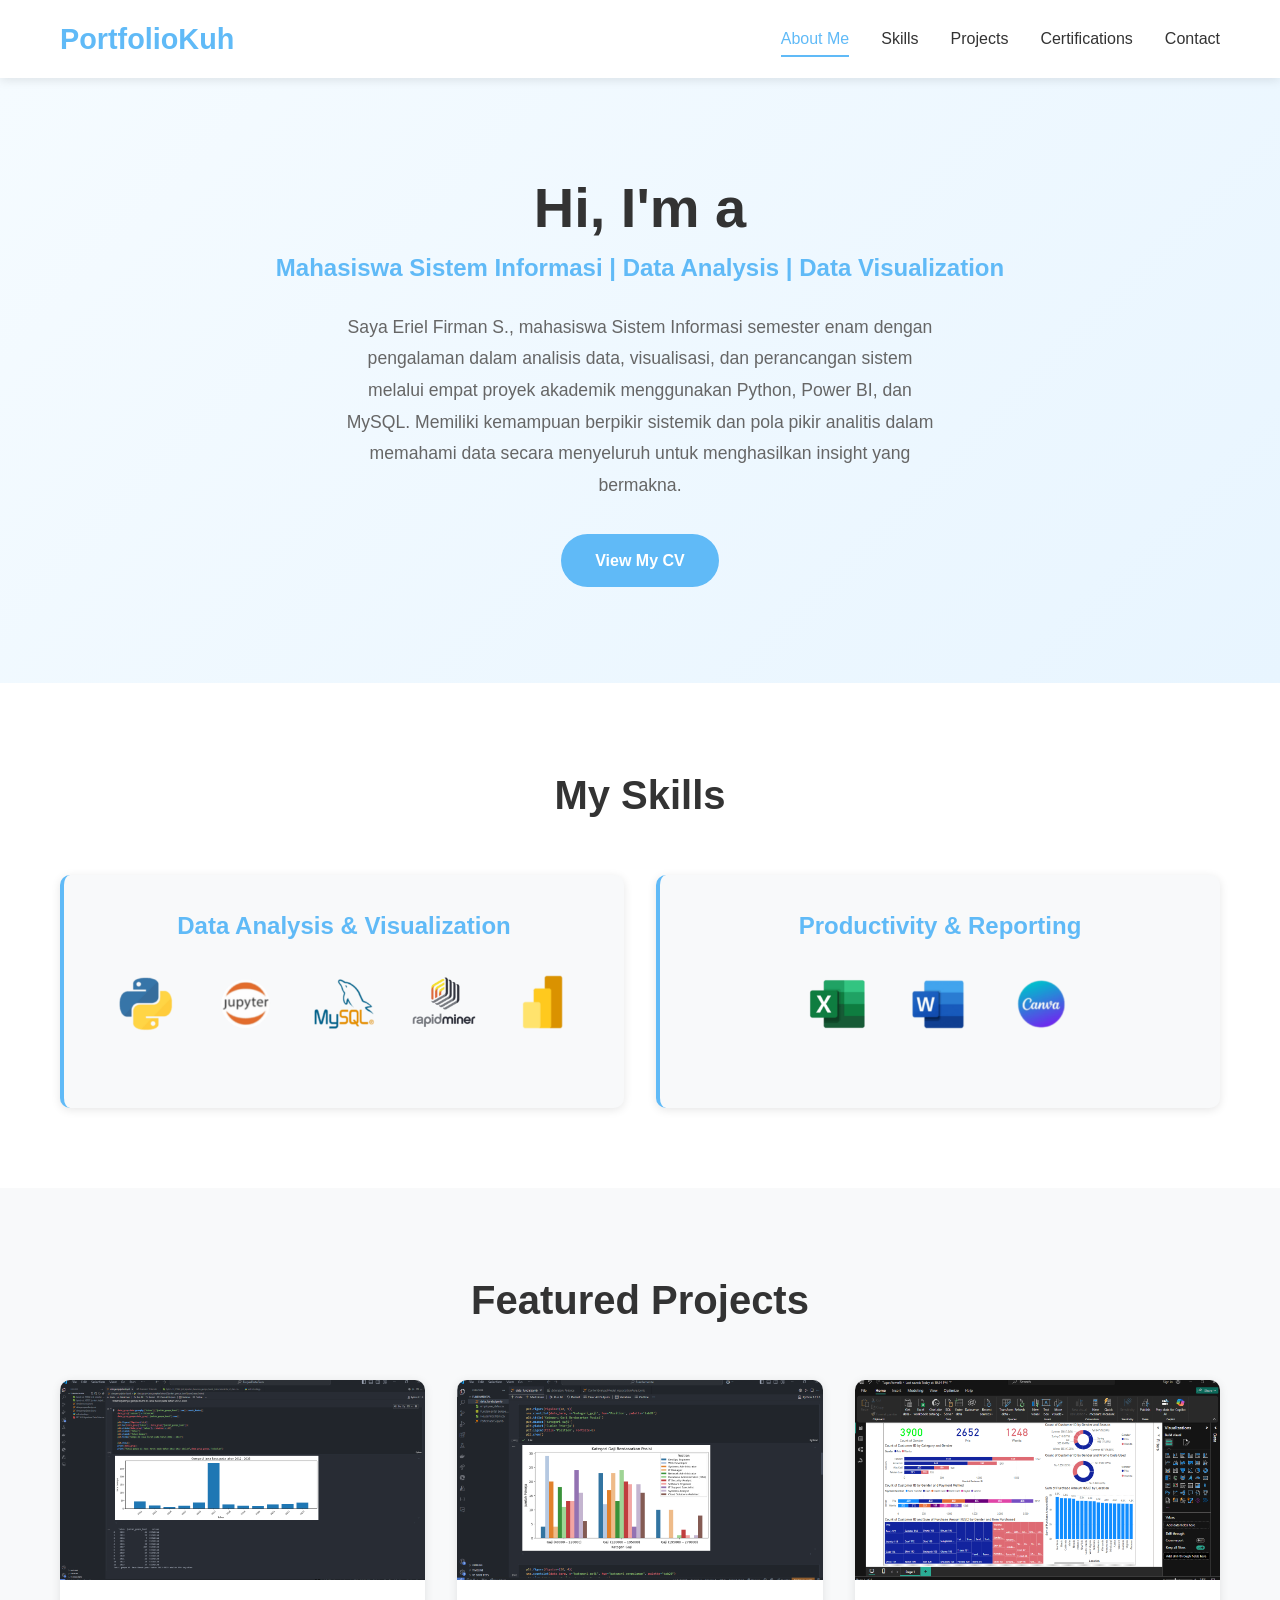
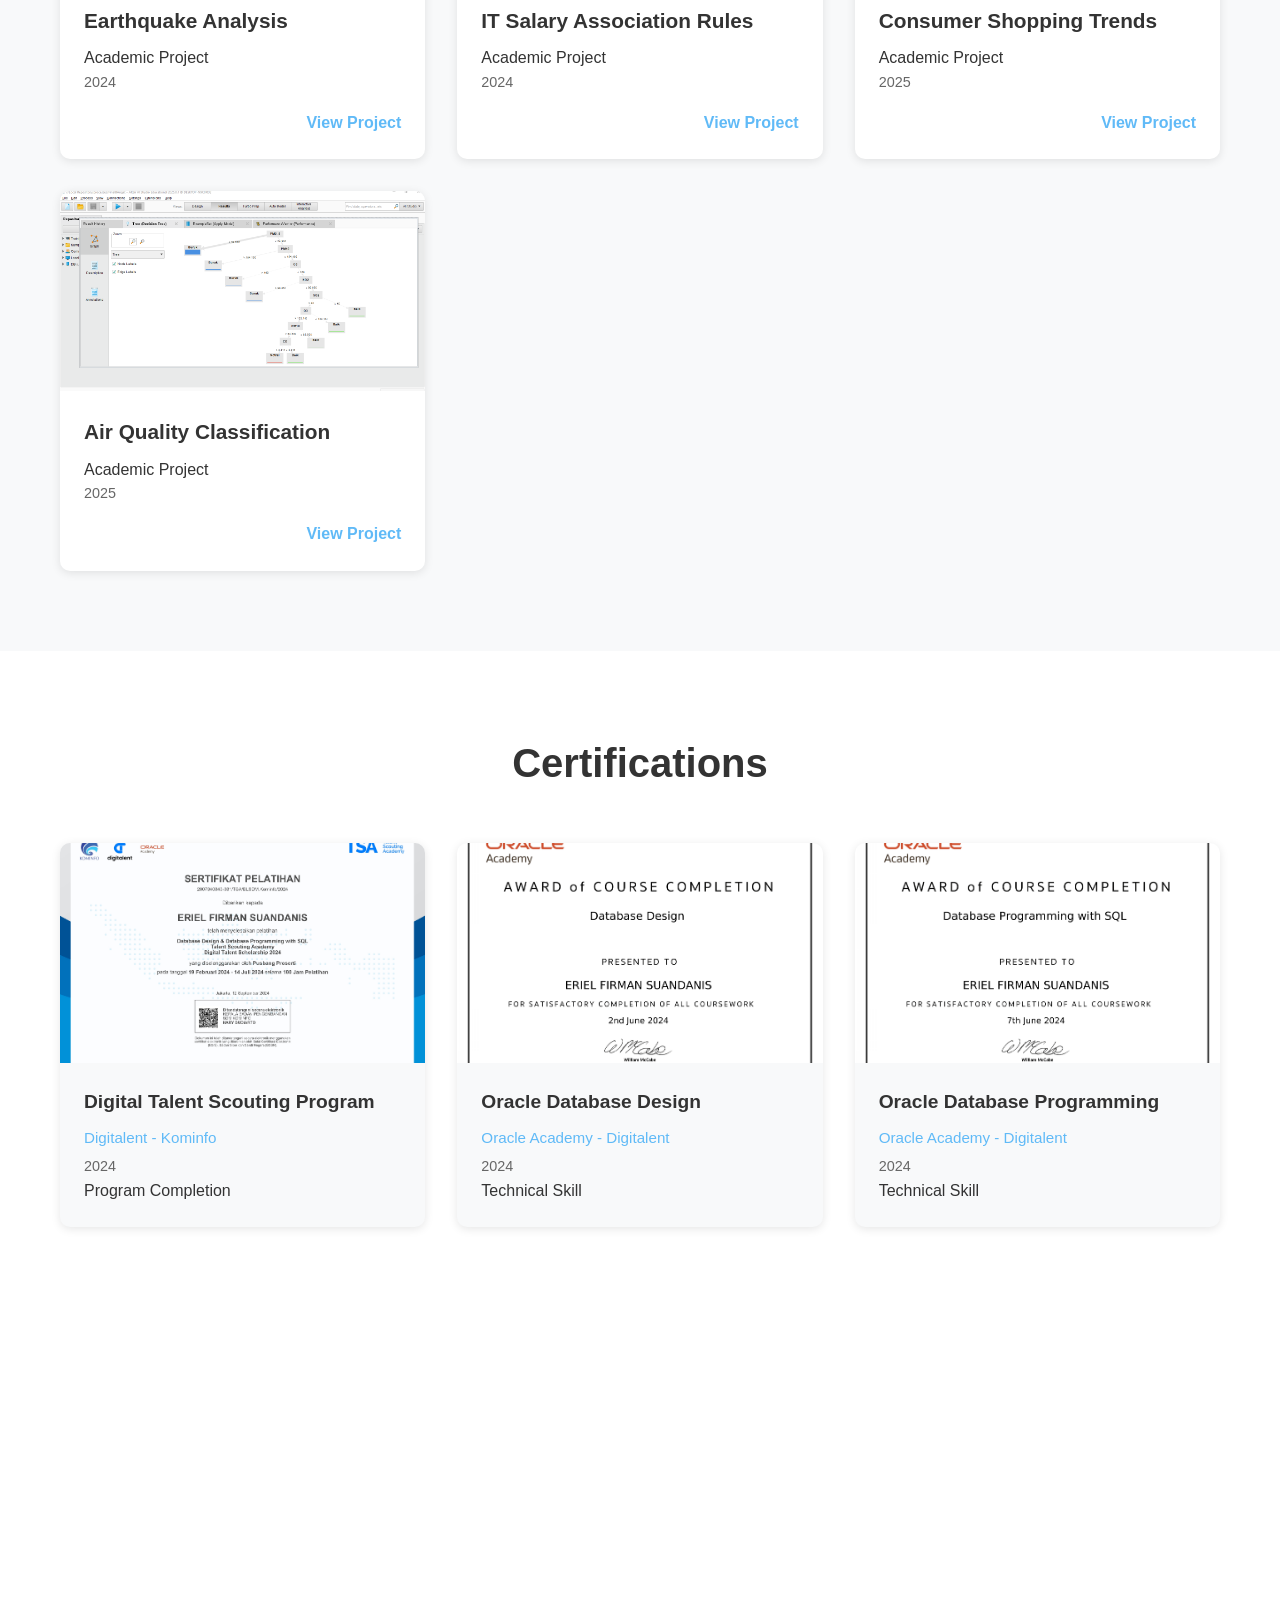
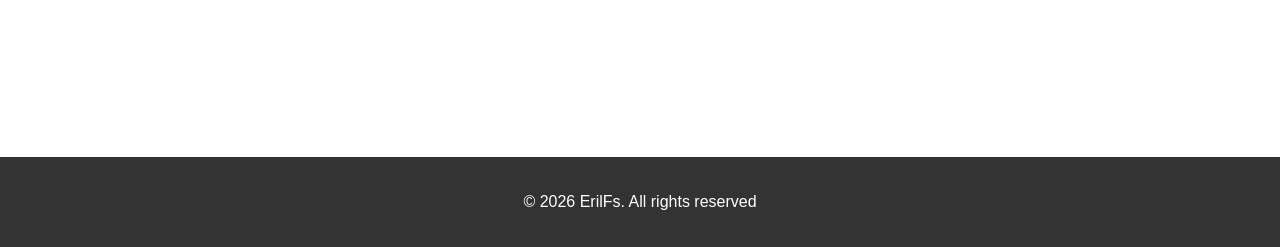
==== index.html @ 5ef0246b "adding en ver" ====
<!DOCTYPE html>
<html lang="id">
<head>
    <meta charset="UTF-8">
    <meta name="viewport" content="width=device-width, initial-scale=1.0">
    <title>Portfolio - Data Analyst</title>
    <link rel="stylesheet" href="dsesign.css">
</head>
<body>
    
    <!-- Navigation -->
<nav class="navbar">
    <div class="container">
        <div class="nav-brand">PortfolioKuh</div>
        
        <!-- Hamburger button (mobile only) -->
        <button class="hamburger" id="hamburger">
            <span></span>
            <span></span>
            <span></span>
        </button>
        
        <ul class="nav-links" id="navLinks">
            <li><a href="#home">About Me</a></li>
            <li><a href="#skill">Skills</a></li>
            <li><a href="#projects">Projects</a></li>
            <li><a href="#certifications">Certifications</a></li>
            <li><a href="#contact">Contact</a></li>
        </ul>
    </div>
</nav>

    <!-- Hero Section -->
    <section id="home" class="hero">
        <div class="container">
            <div class="hero-content fade-in">
                <h1>Hi, I'm</h1>
                <p class="subtitle">Mahasiswa Sistem Informasi | Data Analysis | Data Visualization</p>
                <p class="hero-description">
                    Saya Eriel Firman S., mahasiswa Sistem Informasi semester enam dengan pengalaman dalam analisis data, 
                    visualisasi, dan perancangan sistem melalui empat proyek akademik menggunakan Python, Power BI, 
                    dan MySQL. Memiliki kemampuan berpikir sistemik dan pola pikir analitis dalam memahami data 
                    secara menyeluruh untuk menghasilkan insight yang bermakna.
                </p>
                <div class="hero-buttons">
                    <a href="assets/CV-Ryl.pdf" class="btn btn-primary" target="_blank" rel="noopener noreferrer">View My CV</a>
                </div>
            </div>
        </div>
    </section>

    <!-- Skill Section -->
<section id="skill" class="skill">
    <div class="container">
        <h2>My Skills</h2>
        <div class="skill-grid">
            <div class="skill-card fade-in-up">
                <h3>Data Analysis & Visualization</h3>
                <div class="skill-icons-grid">
                    <div class="skill-icon-item">
                        <img src="assets/iconapps/Python.png" alt="Python" />
                        <span>Python</span>
                    </div>
                    <div class="skill-icon-item">
                        <img src="assets/iconapps/Jupyter.png" alt="Jupyter Notebook" />
                        <span>Jupyter Notebook</span>
                    </div>
                    <div class="skill-icon-item">
                        <img src="assets/iconapps/MySQL.png" alt="MySQL" />
                        <span>MySQL</span>
                    </div>
                    <div class="skill-icon-item">
                        <img src="assets/iconapps/RapidMiner.png" alt="RapidMiner" />
                        <span>RapidMiner</span>
                    </div>
                    <div class="skill-icon-item">
                        <img src="assets/iconapps/PowerBI.png" alt="Power BI" />
                        <span>Power BI</span>
                    </div>
                </div>
            </div>

            <div class="skill-card fade-in-up">
                <h3>Productivity & Reporting</h3>
                <div class="skill-icons-grid">
                      <div class="skill-icon-item">
                        <img src="assets/iconapps/Excel.png" alt="Excel" />
                        <span>Excel</span>
                    </div>
                    <div class="skill-icon-item">
                        <img src="assets/iconapps/Word.png" alt="Word" />
                        <span>Word</span>
                    </div>
                    <div class="skill-icon-item">
                        <img src="assets/iconapps/Canva.png" alt="Canva" />
                        <span>Canva</span>
                    </div>
                </div>
            </div>
        </div>
    </div>
</section>
<!-- Projects Section -->
<section id="projects" class="projects">
    <div class="container">
        <h2>Featured Projects</h2>
        <div class="projects-grid">
            <!-- Earthquake Analysis -->
            <div class="project-card">
                <div class="project-image">
                    <img src="assets/images/earthquake-analysis.png" alt="Earthquake Analysis">
                </div>
                <div class="project-content">
                    <h3>Earthquake Analysis</h3>
                    <p class="project-category">Academic Project</p>
                    <p class="project-date">2024</p>
                    <div style="text-align: right;">
                        <a href="projects/earthquake-analysis.html" class="btn btn-link">View Project</a>
                    </div>
                </div>
            </div>

            <!-- IT Salary Association -->
            <div class="project-card">
                <div class="project-image">
                    <img src="assets/images/it-salary-association-rule.png" alt="IT Salary Association">
                </div>
                <div class="project-content">
                    <h3>IT Salary Association Rules</h3>
                    <p class="project-category">Academic Project</p>
                    <p class="project-date">2024</p>
                    <div style="text-align: right;">
                        <a href="projects/it-salary-association-rule.html" class="btn btn-link">View Project</a>
                    </div>
                </div>
            </div>

            <!-- Consumer Shopping -->
            <div class="project-card">
                <div class="project-image">
                    <img src="assets/images/consumer-shopping.png" alt="Consumer Shopping">
                </div>
                <div class="project-content">
                    <h3>Consumer Shopping Trends</h3>
                    <p class="project-category">Academic Project</p>
                    <p class="project-date">2025</p>
                    <div style="text-align: right;">
                        <a href="projects/consumer-shopping.html" class="btn btn-link">View Project</a>
                    </div>
                </div>
            </div>

            <!-- Air Quality Classification -->
            <div class="project-card">
                <div class="project-image">
                    <img src="assets/images/air-quality-classification.png" alt="Air Quality">
                </div>
                <div class="project-content">
                    <h3>Air Quality Classification</h3>
                    <p class="project-category">Academic Project</p>
                    <p class="project-date">2025</p>
                    <div style="text-align: right;">
                        <a href="projects/air-quality-classification.html" class="btn btn-link">View Project</a>
                    </div>
                </div>
            </div>
        </div>
    </div>
</section>

<!-- Certifications Section -->
<section id="certifications" class="certifications">
    <div class="container">
        <h2>Certifications</h2>
        <div class="certifications-grid">
            
            <!-- Certificate 1 -->
            <div class="cert-card">
                <div class="cert-image">
                    <img src="assets/images/digitalentdts.jpg" alt="Digital Talent Scouting">
                    <div class="cert-overlay">
                        <button class="btn-view" onclick="openCertModal('cert1')">View Certificate</button>
                    </div>
                </div>
                <div class="cert-content">
                    <h3>Digital Talent Scouting Program</h3>
                    <p class="cert-issuer">Digitalent - Kominfo</p>
                    <p class="cert-date">2024</p>
                    <span class="cert-tag">Program Completion</span>
                </div>
            </div>

            <div class="cert-card">
                <div class="cert-image">
                    <img src="assets/images/oracledatabasedesign.jpg" alt="Database Design">
                    <div class="cert-overlay">
                        <button class="btn-view" onclick="openCertModal('cert2')">View Certificate</button>
                    </div>
                </div>
                <div class="cert-content">
                    <h3>Oracle Database Design</h3>
                    <p class="cert-issuer">Oracle Academy - Digitalent</p>
                    <p class="cert-date">2024</p>
                    <span class="cert-tag">Technical Skill</span>
                </div>
            </div>

            <div class="cert-card">
                <div class="cert-image">
                    <img src="assets/images/oracledatabaseprogrammingsql.jpg" alt="Database Programming">
                    <div class="cert-overlay">
                        <button class="btn-view" onclick="openCertModal('cert3')">View Certificate</button>
                    </div>
                </div>
                <div class="cert-content">
                    <h3>Oracle Database Programming</h3>
                    <p class="cert-issuer">Oracle Academy - Digitalent</p>
                    <p class="cert-date">2024</p>
                    <span class="cert-tag">Technical Skill</span>
                </div>
            </div>
        </div>
    </div>
</section>
<!-- Modal untuk view certificate fullscreen -->
<div id="certModal" class="cert-modal">
    <span class="cert-close" onclick="closeCertModal()">&times;</span>
    <img class="cert-modal-content" id="certModalImg">
</div>
    <!-- Contact Section -->
    <section id="contact" class="contact">
        <div class="container">
            <h2>Get In Touch</h2>
            <p>Feel free to reach out to me for collaboration or inquiries ;)</p>
            <div class="contact-links">
                <a href="mailto:steelblack222@gmail.com" class="btn btn-secondary">Gmail</a>
                <a href="https://github.com/RylLFs" class="btn btn-secondary" target="_blank">GitHub</a>
                <a href="https://linkedin.com/in/eriel-firman-s" class="btn btn-secondary" target="_blank">LinkedIn</a>
                <a href="https://www.instagram.com/ryll.fansuiss27/" class="btn btn-secondary" target="_blank">Instagram</a>
            </div>
        </div>
    </section>

    <!-- Footer -->
    <footer class="footer">
        <div class="container">
            <p>&copy; 2026 ErilFs. All rights reserved</p>
        </div>
    </footer>

    <script src="animation-simple.js"></script>
</body>
</html>
---- dsesign.css ----
/* ============================================
   GLOBAL STYLES
   ============================================ */

* {
    margin: 0;
    padding: 0;
    box-sizing: border-box;
}

:root {
    --primary-color: #60BAF7;
    --primary-dark: #0d7bb7;
    --text-color: #333;
    --text-light: #666;
    --bg-light: #f8f9fa;
    --white: #ffffff;
    --border-color: #e0e0e0;
    --shadow: 0 2px 10px rgba(0, 0, 0, 0.1);
    --shadow-lg: 0 10px 30px rgba(0, 0, 0, 0.15);
}

body {
    font-family: 'Segoe UI', Tahoma, Geneva, Verdana, sans-serif;
    line-height: 1.6;
    color: var(--text-color);
    background-color: var(--white);
}

.container {
    max-width: 1200px;
    margin: 0 auto;
    padding: 0 20px;
}

/* ============================================
   NAVIGATION
   ============================================ */

/* ============================================
   NAVIGATION
   ============================================ */

.navbar {
    background-color: var(--white);
    box-shadow: var(--shadow);
    position: sticky;
    top: 0;
    z-index: 1000;
}

.navbar .container {
    display: flex;
    justify-content: space-between;
    align-items: center;
    padding: 1rem 20px;
}

.nav-brand {
    font-size: 1.8rem;
    font-weight: 700;
    color: var(--primary-color);
}

.nav-links {
    display: flex;
    list-style: none;
    gap: 2rem;
}

.nav-links a {
    text-decoration: none;
    color: var(--text-color);
    font-weight: 500;
    transition: color 0.3s ease;
}

.nav-links a:hover {
    color: var(--primary-color);
}

/* Hamburger button - hidden by default */
.hamburger {
    display: none;
    flex-direction: column;
    gap: 5px;
    background: none;
    border: none;
    cursor: pointer;
    padding: 5px;
}

.hamburger span {
    width: 25px;
    height: 3px;
    background-color: var(--text-color);
    transition: all 0.3s ease;
    border-radius: 2px;
}

/* Hamburger animation saat active */
.hamburger.active span:nth-child(1) {
    transform: rotate(45deg) translate(8px, 8px);
}

.hamburger.active span:nth-child(2) {
    opacity: 0;
}

.hamburger.active span:nth-child(3) {
    transform: rotate(-45deg) translate(7px, -7px);
}
/* ============================================
   HERO SECTION
   ============================================ */

.hero {
    background: linear-gradient(135deg, #f5fbff 0%, #e8f5ff 100%);
    padding: 6rem 0;
    min-height: 600px;
    display: flex;
    align-items: center;
    justify-content: center;
}

.hero-content {
    text-align: center;
}

.hero h1 {
    font-size: 3.5rem;
    margin-bottom: 0.5rem;
    color: var(--text-color);
    line-height: 1.2;
}

.hero .subtitle {
    font-size: 1.5rem;
    color: var(--primary-color);
    margin-bottom: 1.5rem;
    font-weight: 600;
}

.hero-description {
    font-size: 1.1rem;
    color: var(--text-light);
    margin-bottom: 2rem;
    max-width: 600px;
    margin-left: auto;
    margin-right: auto;
    line-height: 1.8;
}

.hero-buttons {
    display: flex;
    gap: 1rem;
    justify-content: center;
    flex-wrap: wrap;
}

/* Typing Animation */
.typing-text {
    display: inline-block;
    border-right: 3px solid var(--primary-color);
    padding-right: 5px;
    animation: typing 3.5s steps(15, end) infinite;
}

@keyframes typing {
    0%, 100% {
        width: 0;
        border-right: 3px solid var(--primary-color);
    }
    50%, 90% {
        width: 15ch;
        border-right: 3px solid var(--primary-color);
    }
    95%, 100% {
        border-right: none;
    }
}

/* ============================================
   BUTTONS
   ============================================ */

.btn {
    padding: 0.75rem 2rem;
    border-radius: 50px;
    text-decoration: none;
    font-weight: 600;
    transition: all 0.3s ease;
    display: inline-block;
    border: 2px solid transparent;
    cursor: pointer;
    font-size: 1rem;
}

.btn-primary {
    background-color: var(--primary-color);
    color: var(--white);
}

.btn-primary:hover {
    background-color: var(--primary-dark);
    transform: translateY(-2px);
    box-shadow: var(--shadow-lg);
}

.btn-secondary {
    background-color: transparent;
    color: var(--primary-color);
    border-color: var(--primary-color);
}

.btn-secondary:hover {
    background-color: var(--primary-color);
    color: var(--white);
    transform: translateY(-2px);
}

.btn-link {
    background-color: transparent;
    color: var(--primary-color);
    border: none;
    padding: 0;
    font-size: 1rem;
}

.btn-link:hover {
    color: var(--primary-dark);
    transform: translateX(5px);
}
/* ============================================
   SKILLS SECTION
   ============================================ */

.skill {
    padding: 5rem 0;
    background-color: var(--white);
}

.skill h2 {
    font-size: 2.5rem;
    margin-bottom: 3rem;
    text-align: center;
    color: var(--text-color);
}

.skill h3 {
    text-align: center;
}

.skill-grid {
    display: grid;
    grid-template-columns: repeat(auto-fit, minmax(300px, 1fr));
    gap: 2rem;
}

.skill-card {
    background-color: var(--bg-light);
    padding: 2rem;
    border-radius: 10px;
    border-left: 4px solid var(--primary-color);
    box-shadow: var(--shadow);
    transition: transform 0.3s ease;
}

.skill-card:hover {
    transform: translateY(-5px);
}

.skill-card h3 {
    color: var(--primary-color);
    margin-bottom: 1.5rem;
    font-size: 1.5rem;
}

.skill-card ul {
    list-style: none;
}

.skill-card li {
    padding: 0.5rem 0;
    color: var(--text-light);
    border-bottom: 1px solid var(--border-color);
}

.skill-card li:last-child {
    border-bottom: none;
}

.skill-icons-grid {
    display: flex;
    flex-wrap: wrap;
    gap: 1.25rem;
    margin-top: 1rem;
}

.skill-icon-item {
    display: flex;
    flex-direction: column;
    align-items: center;
    gap: 0.4rem;
    width: 80px;
}

.skill-icon-item img {
    width: 64px;
    height: 64px;
    object-fit: contain;
    transition: transform 0.5s ease;
}

.skill-icon-item span {
    opacity: 0;
    transition: opacity 0.2s ease;
    font-size: 0.7rem;
    text-align: center;
}
.skill-icon-item:hover span {
    opacity: 1;
}
.skill-icons-grid {
    display: flex;
    flex-wrap: wrap;
    gap: 1.25rem;
    margin-top: 1rem;
    justify-content: center; /* tambah ini */
}
.skill-icon-item:hover img {
    transform: scale(1.5) translateY(-4px);
}
/* ============================================
   PROJECTS SECTION
   ============================================ */

.projects {
    padding: 5rem 0;
    background-color: var(--bg-light);
}

.projects h2 {
    font-size: 2.5rem;
    margin-bottom: 3rem;
    text-align: center;
    color: var(--text-color);
}

.projects-grid {
    display: grid;
    grid-template-columns: repeat(auto-fit, minmax(280px, 1fr));
    gap: 2rem;
}

.project-card {
    background-color: var(--white);
    border-radius: 10px;
    overflow: hidden;
    box-shadow: var(--shadow);
    transition: all 0.3s ease;
}

.project-card:hover {
    transform: translateY(-10px);
    box-shadow: var(--shadow-lg);
}

.project-image {
    width: 100%;
    height: 200px;
    overflow: hidden;
    background-color: var(--bg-light);
}

.project-image img {
    width: 100%;
    height: 100%;
    object-fit: cover;
    transition: transform 0.3s ease;
}

.project-card:hover .project-image img {
    transform: scale(1.1);
}

.project-content {
    padding: 1.5rem;
}

.project-content h3 {
    font-size: 1.3rem;
    margin-bottom: 0.5rem;
    color: var(--text-color);
}

.project-date {
    color: var(--text-light);
    font-size: 0.9rem;
    margin-bottom: 1rem;
}

/* ============================================
   CERTIFICATIONS SECTION
   ============================================ */

.certifications {
    padding: 5rem 0;
    background-color: var(--white);
}

.certifications h2 {
    font-size: 2.5rem;
    margin-bottom: 3rem;
    text-align: center;
    color: var(--text-color);
}

.certifications-grid {
    display: grid;
    grid-template-columns: repeat(auto-fit, minmax(300px, 1fr));
    gap: 2rem;
}

.cert-card {
    background-color: var(--bg-light);
    border-radius: 10px;
    overflow: hidden;
    box-shadow: var(--shadow);
    transition: all 0.3s ease;
}

.cert-card:hover {
    transform: translateY(-10px);
    box-shadow: var(--shadow-lg);
}

.cert-image {
    width: 100%;
    height: 220px;
    overflow: hidden;
    position: relative;
    background-color: var(--white);
}

.cert-image img {
    width: 100%;
    height: 100%;
    object-fit: cover;
    transition: transform 0.3s ease;
}

.cert-card:hover .cert-image img {
    transform: scale(1.05);
}

/* Overlay button saat hover */
.cert-overlay {
    position: absolute;
    top: 0;
    left: 0;
    width: 100%;
    height: 100%;
    background-color: rgba(96, 186, 247, 0.9);
    display: flex;
    align-items: center;
    justify-content: center;
    opacity: 0;
    transition: opacity 0.3s ease;
}

.cert-card:hover .cert-overlay {
    opacity: 1;
}

.btn-view {
    background-color: var(--white);
    color: var(--primary-color);
    padding: 0.75rem 2rem;
    border: none;
    border-radius: 50px;
    font-weight: 600;
    cursor: pointer;
    transition: all 0.3s ease;
}

.btn-view:hover {
    background-color: var(--primary-color);
    color: var(--white);
    transform: scale(1.05);
}

.cert-content {
    padding: 1.5rem;
}

.cert-content h3 {
    font-size: 1.2rem;
    margin-bottom: 0.5rem;
    color: var(--text-color);
}

.cert-issuer {
    color: var(--primary-color);
    font-size: 0.95rem;
    margin-bottom: 0.3rem;
    font-weight: 500;
}

.cert-date {
    color: var(--text-light);
    font-size: 0.9rem;
}

/* Modal untuk view fullscreen */
.cert-modal {
    display: none;
    position: fixed;
    z-index: 9999;
    padding-top: 50px;
    left: 0;
    top: 0;
    width: 100%;
    height: 100%;
    overflow: auto;
    background-color: rgba(0, 0, 0, 0.95);
}

.cert-modal-content {
    margin: auto;
    display: block;
    max-width: 90%;
    max-height: 85vh;
    object-fit: contain;
    animation: zoom 0.3s;
}

@keyframes zoom {
    from { transform: scale(0.8); opacity: 0; }
    to { transform: scale(1); opacity: 1; }
}

.cert-close {
    position: absolute;
    top: 20px;
    right: 40px;
    color: var(--white);
    font-size: 50px;
    font-weight: bold;
    cursor: pointer;
    transition: color 0.3s ease;
}

.cert-close:hover {
    color: var(--primary-color);
}

/* Responsive */
@media (max-width: 768px) {
    .certifications-grid {
        grid-template-columns: 1fr;
    }
    
    .cert-modal-content {
        max-width: 95%;
    }
    
    .cert-close {
        right: 20px;
        font-size: 40px;
    }
}

/* ============================================
   CONTACT SECTION
   ============================================ */

.contact {
    padding: 8rem 0;
    background-color: var(--white);
    text-align: center;
}

.contact h2 {
    font-size: 2.5rem;
    margin-bottom: 1rem;
    color: var(--text-color);
}

.contact > .container > p {
    font-size: 1.1rem;
    color: var(--text-light);
    margin-bottom: 2rem;
}

.contact-links {
    display: flex;
    gap: 1rem;
    justify-content: center;
    flex-wrap: wrap;
}

/* ============================================
   FOOTER
   ============================================ */

.footer {
    background-color: var(--text-color);
    color: var(--white);
    text-align: center;
    padding: 2rem 0;
}

/* ============================================
   ANIMATIONS
   ============================================ */

@keyframes fadeIn {
    from {
        opacity: 0;
    }
    to {
        opacity: 1;
    }
}

@keyframes fadeInUp {
    from {
        opacity: 0;
        transform: translateY(30px);
    }
    to {
        opacity: 1;
        transform: translateY(0);
    }
}

.fade-in {
    animation: fadeIn 0.8s ease-out;
}

.fade-in-up {
    animation: fadeInUp 0.8s ease-out;
}
/* Slide in animations - LEBIH LAMBAT */
.slide-in-left {
    animation: slideInLeft 1.5s ease-out forwards;
}

.slide-in-right {
    animation: slideInRight 1.5s ease-out forwards;
}

.fade-up {
    animation: fadeUpSlow 1.5s ease-out forwards;
}

@keyframes slideInLeft {
    from {
        opacity: 0;
        transform: translateX(-100px);
    }
    to {
        opacity: 1;
        transform: translateX(0);
    }
}

@keyframes slideInRight {
    from {
        opacity: 0;
        transform: translateX(100px);
    }
    to {
        opacity: 1;
        transform: translateX(0);
    }
}

@keyframes fadeUpSlow {
    from {
        opacity: 0;
        transform: translateY(80px);
    }
    to {
        opacity: 1;
        transform: translateY(0);
    }
}

/* Hide sections sebelum animasi jalan */
.skill, .projects, .contact {
    opacity: 0;
}

/* Akan muncul saat animasi jalan */
.slide-in-left,
.slide-in-right,
.fade-up {
    opacity: 1;
}

/* Card staggered animation */
.card-fade-up {
    animation: cardFadeUp 0.6s ease-out forwards;
}

@keyframes cardFadeUp {
    from {
        opacity: 0;
        transform: translateY(30px);
    }
    to {
        opacity: 1;
        transform: translateY(0);
    }
}
/* ============================================
   RESPONSIVE DESIGN
   ============================================ */

@media (max-width: 768px) {
    .hero h1 {
        font-size: 2.5rem;
    }

    .hero .subtitle {
        font-size: 1.2rem;
    }

    .hero-buttons {
        flex-direction: column;
        align-items: center;
    }

    .nav-links {
        gap: 1rem;
        font-size: 0.9rem;
    }

    .projects-grid,
    .skill-grid {
        grid-template-columns: 1fr;
    }

    .projects h2,
    .skill h2,
    .contact h2 {
        font-size: 2rem;
    }
}

@media (max-width: 480px) {
    .hero h1 {
        font-size: 2rem;
    }

    .hero .subtitle {
        font-size: 1rem;
    }

    .nav-links {
        flex-direction: column;
        gap: 0.5rem;
    }

    .navbar .container {
        flex-direction: column;
        gap: 1rem;
    }

    .btn {
        padding: 0.6rem 1.5rem;
        font-size: 0.9rem;
    }
}

@media (max-width: 768px) {
    /* Navbar mobile */
    .navbar .container {
        flex-wrap: wrap;
        justify-content: space-between; 
        align-items: center;
        position: relative; 
    }
    
    .hamburger {
        display: flex; /* Show hamburger di mobile */
    }
    
    .nav-links {
        display: none; /* Hide menu by default */
        flex-direction: column;
        width: 100%;
        gap: 0;
        background-color: var(--white);
        position: absolute;
        top: 100%;
        left: 0;
        box-shadow: var(--shadow);
        padding: 1rem 0;
    }
    
    .nav-links.active {
        display: flex; /* Show saat hamburger diklik */
    }
    
    .nav-links li {
        width: 100%;
        text-align: center;
        padding: 0.75rem 0;
        border-bottom: 1px solid var(--border-color);
    }
    
    .nav-links li:last-child {
        border-bottom: none;
    }

    /* Existing mobile styles */
    .hero h1 {
        font-size: 2.5rem;
    }

    .hero .subtitle {
        font-size: 1.2rem;
    }

    .hero-buttons {
        flex-direction: column;
        align-items: right;
    }

    .projects-grid,
    .skill-grid {
        grid-template-columns: 1fr;
    }

    .projects h2,
    .skill h2,
    .contact h2 {
        font-size: 2rem;
    }
}
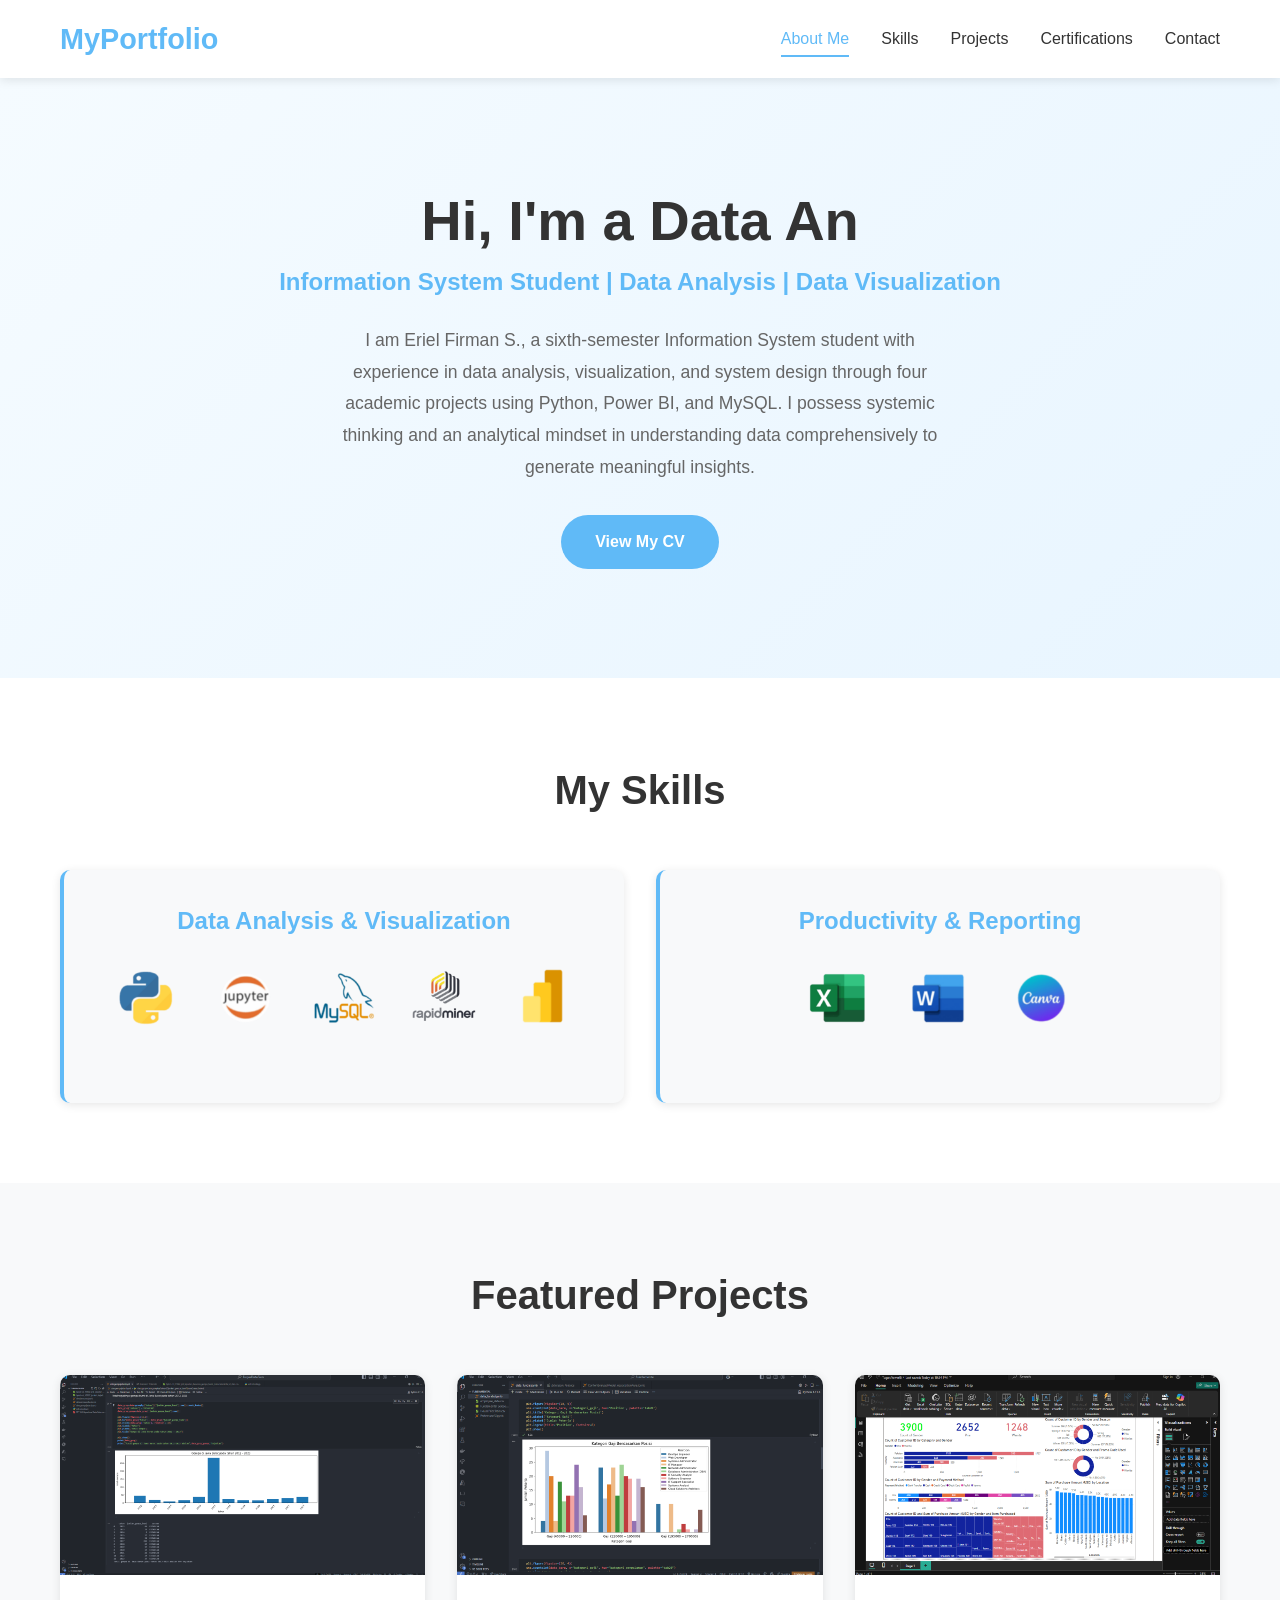
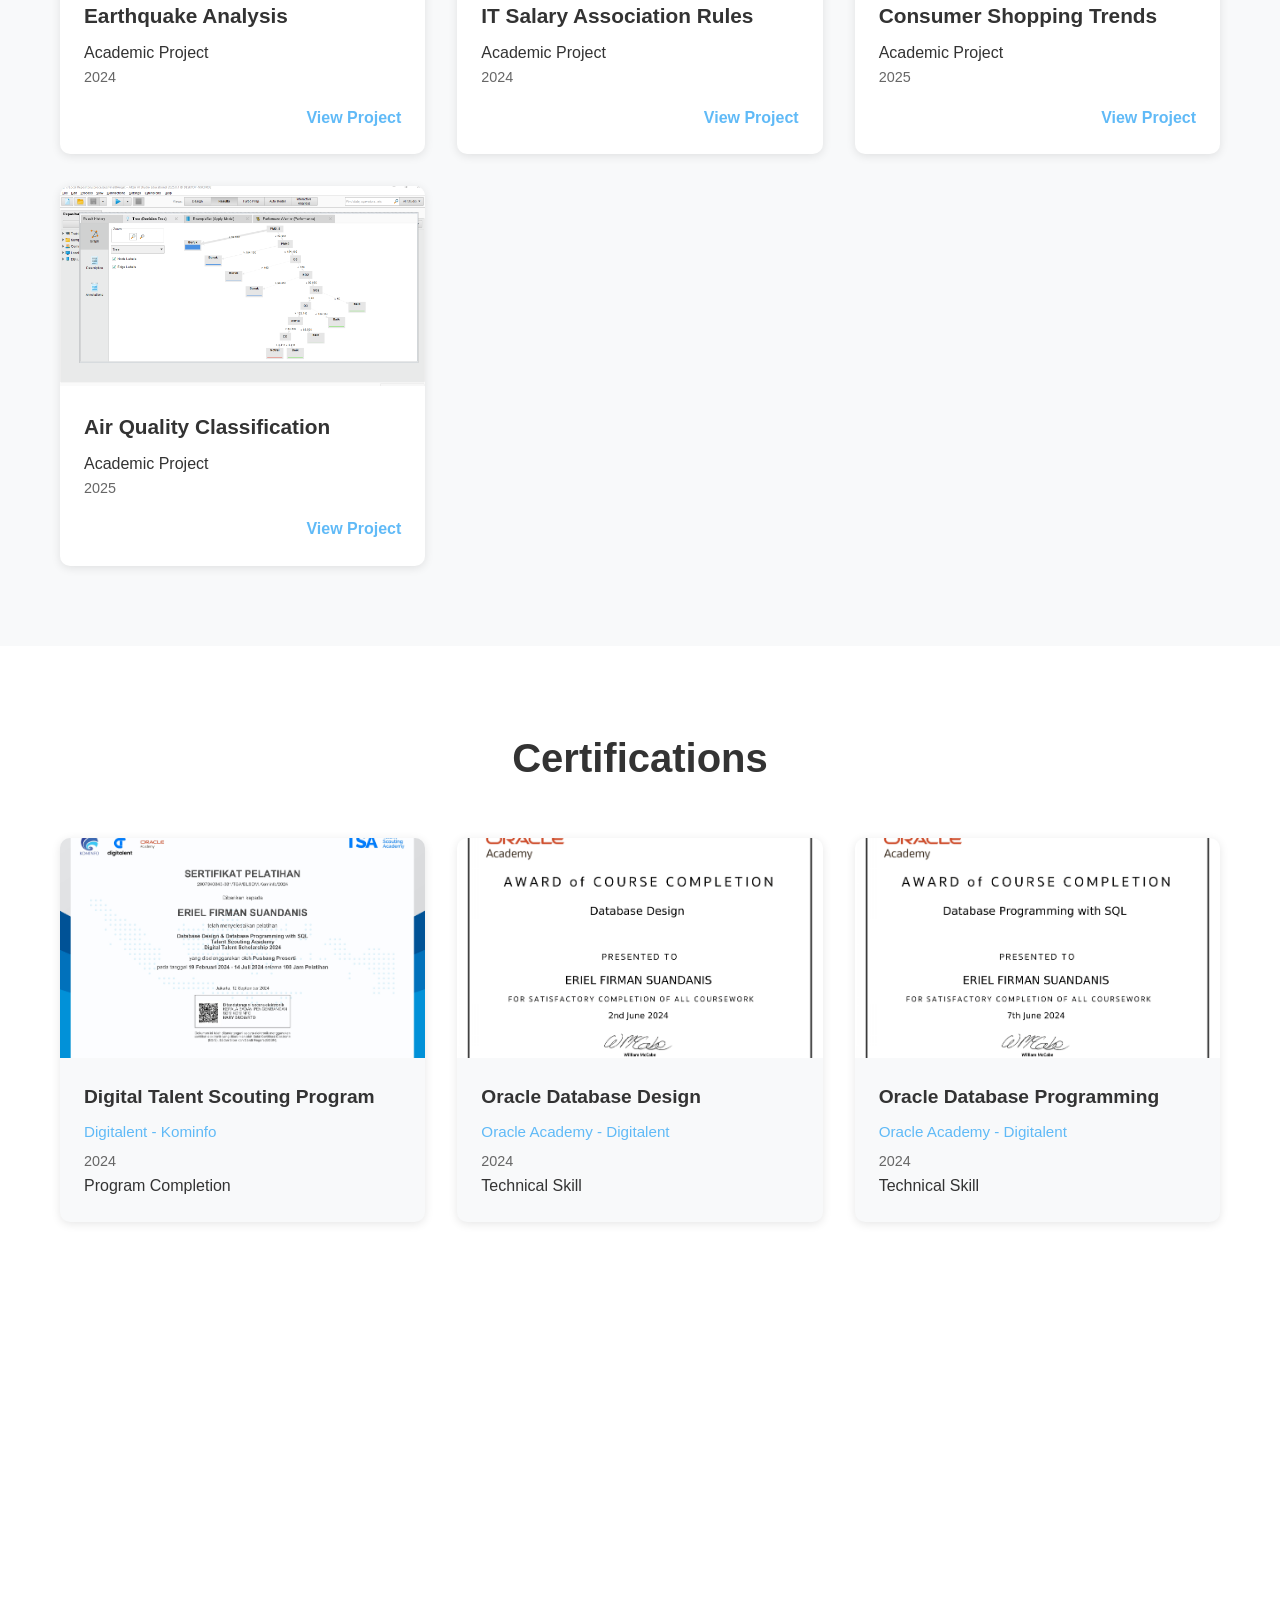
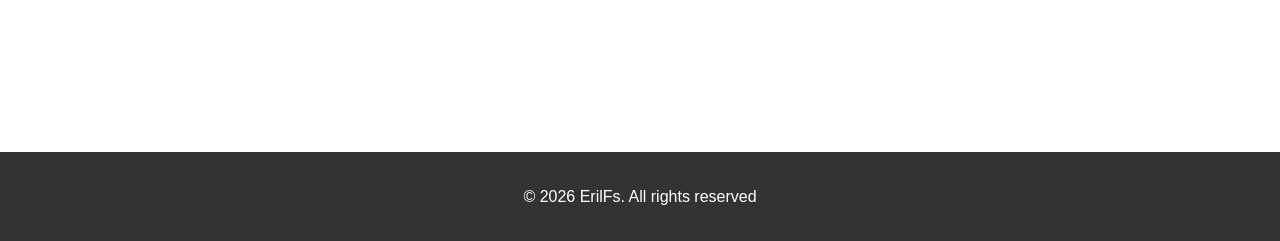
==== commit 130511e4: "fix typo" ====
--- a/index.html
+++ b/index.html
@@ -11,7 +11,7 @@
     <!-- Navigation -->
 <nav class="navbar">
     <div class="container">
-        <div class="nav-brand">PortfolioKuh</div>
+        <div class="nav-brand">MyPortfolio</div>
         
         <!-- Hamburger button (mobile only) -->
         <button class="hamburger" id="hamburger">
@@ -35,12 +35,12 @@
         <div class="container">
             <div class="hero-content fade-in">
                 <h1>Hi, I'm</h1>
-                <p class="subtitle">Mahasiswa Sistem Informasi | Data Analysis | Data Visualization</p>
+                <p class="subtitle">Information System Student | Data Analysis | Data Visualization</p>
                 <p class="hero-description">
-                    Saya Eriel Firman S., mahasiswa Sistem Informasi semester enam dengan pengalaman dalam analisis data, 
-                    visualisasi, dan perancangan sistem melalui empat proyek akademik menggunakan Python, Power BI, 
-                    dan MySQL. Memiliki kemampuan berpikir sistemik dan pola pikir analitis dalam memahami data 
-                    secara menyeluruh untuk menghasilkan insight yang bermakna.
+                    I am Eriel Firman S., a sixth-semester Information System student with experience in data analysis, 
+                    visualization, and system design through four academic projects using Python, Power BI, 
+                    and MySQL. I possess systemic thinking and an analytical mindset in understanding data 
+                    comprehensively to generate meaningful insights.
                 </p>
                 <div class="hero-buttons">
                     <a href="assets/CV-Ryl.pdf" class="btn btn-primary" target="_blank" rel="noopener noreferrer">View My CV</a>
